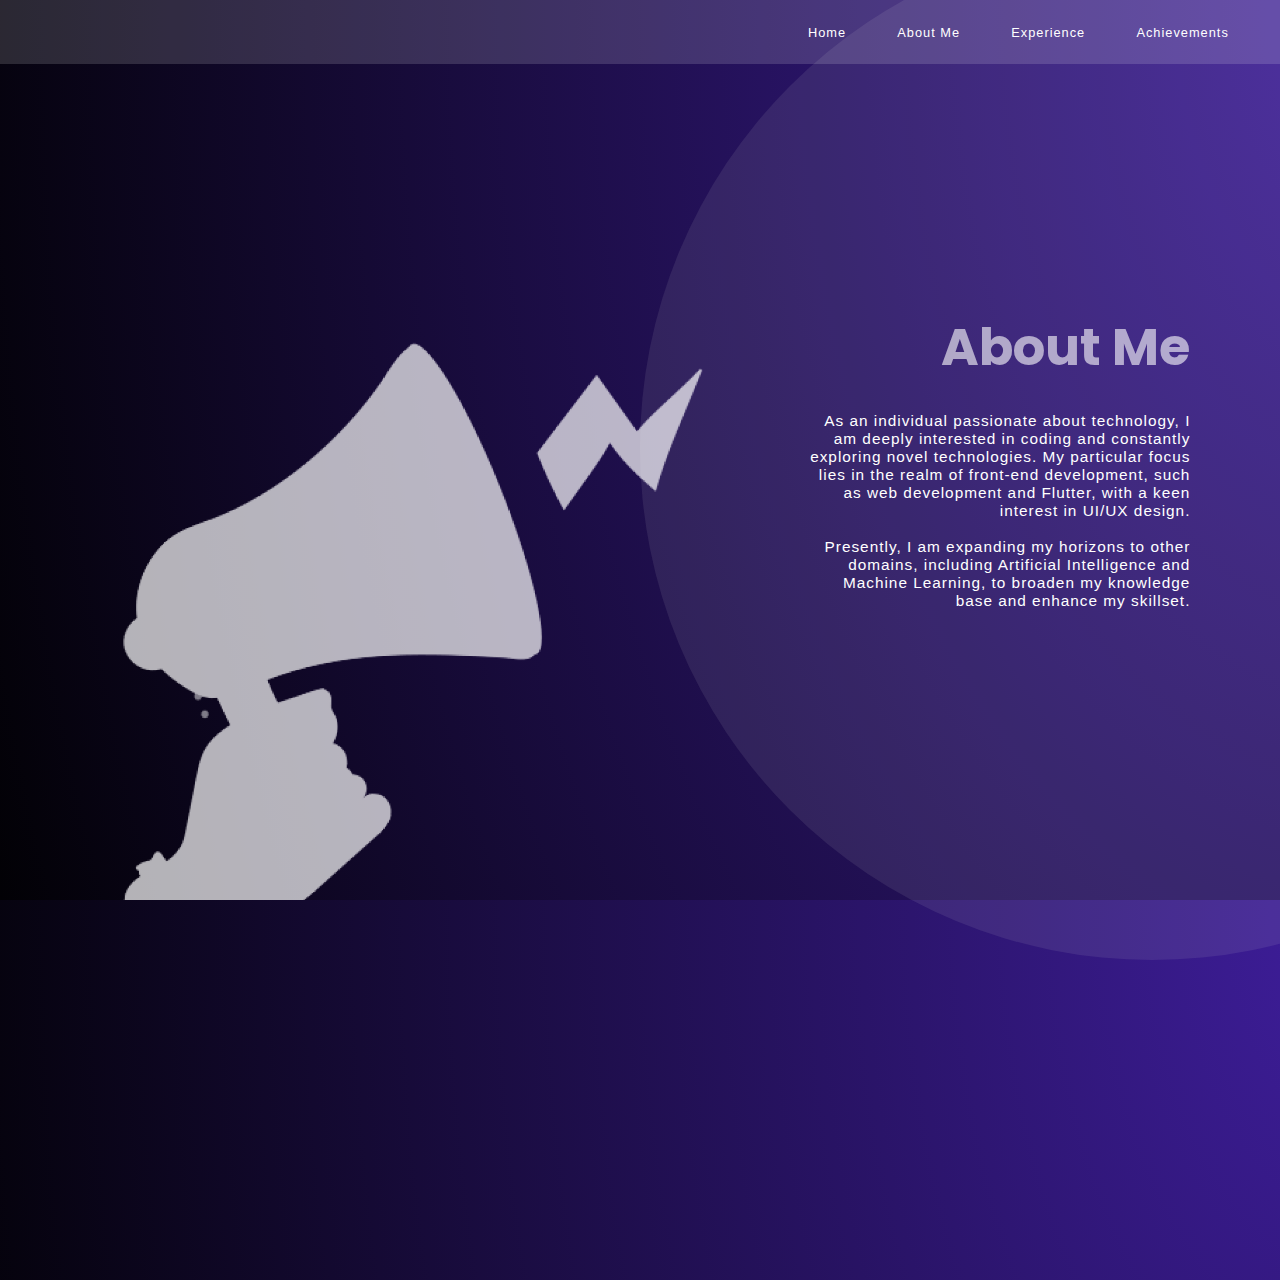
==== aboutme.html @ 9cb339b5 "first commit" ====
<!DOCTYPE html>
<html lang="en">
<head>
    <meta charset="UTF-8">
    <meta http-equiv="X-UA-Compatible" content="IE=edge">
    <meta name="viewport" content="width=device-width, initial-scale=1.0">
    <title>PortFolio - About Me</title>
    <link rel="preconnect" href="https://fonts.googleapis.com">
    <link rel="preconnect" href="https://fonts.gstatic.com" crossorigin>
    <link href="https://fonts.googleapis.com/css2?family=Poppins:wght@400;500;600;700;800;900&display=swap" rel="stylesheet">
    <link rel="stylesheet" href="navbar.css">
    <link rel="stylesheet" href="aboutme.css">
</head>
<body>
    <header class='nav'>
        <ul class='nav-ul'>
          <li><a href='index.html'>Home</a></li>
          <li><a href='aboutme.html'>About Me</a></li>
          
          <li><a href='experience.html'>Experience</a></li>
          <li><a href='achievements.html'>Achievements</a></li>
        </ul>
    </header>
    <div class="circle1"></div>
      <img id="speaker" src="assets/speaker.png" alt="speaker">
      <div class="parent">
        <div class="child">
          <h1>About Me</h1>
          <p>
            As an individual passionate about technology, I am deeply interested
            in coding and constantly exploring novel technologies. My particular
            focus lies in the realm of front-end development, such as web
            development and Flutter, with a keen interest in UI/UX design.
            <br/><br/>
            Presently, I am expanding my horizons to other domains, including
            Artificial Intelligence and Machine Learning, to broaden my
            knowledge base and enhance my skillset.
          </p>
        </div>
    </div>
</body>
</html>
---- navbar.css ----
.nav {
    width: 100vw;
    height: 5vw;
    background: rgba(255, 255, 255, 0.15);
    display: flex;
    justify-content: flex-end;
    position: sticky;
  }

.nav-ul {
    width: 50vw;
    height: 5vw;
    display: flex;
    justify-content: flex-end;
    list-style-type: none;
    margin: 0 2vw;
}

.nav-ul li {
    width: fit-content;
    height: 100%;
    padding: 0 2vw;
    display: flex;
    flex-direction: column;
    justify-content: center;
    transition: .4s;
}

.nav-ul li:hover {
    background-color: rgba(255, 255, 255, 0.3);
    cursor: pointer;
}

a {
    text-decoration: none;
    color: white;
    font-family: 'Open Sans', sans-serif;
    font-weight: 400;
    font-size: 1vw;
    letter-spacing: 1px;
}
---- aboutme.css ----
* {
    margin: 0;
    padding: 0;
}

body {
    background: radial-gradient(
    118.29% 283.09% at 106.71% 0%,
    #3f1e9d 0%,
    #000000 100%
  );
  height: 100vh;
  width: 100vw;
  overflow: hidden;
}

.circle1 {
  border-radius: 50%;
  background: rgba(217, 217, 217, 0.1);
  height: 80vw;
  width: 80vw;
  position: absolute;
  top: -5vw;
  left: 50vw;
  z-index: -1;

  animation-name: animation2;
  animation-duration: 2s;
  animation-timing-function:  ease-in-out;
  animation-iteration-count: 1;
}

@keyframes animation2 {
  0% {
    top: -10vw;
    left: 60vw;
  }

  75% {
    top: -2vw;
    left: 45vw;
  }

  100% {
    top: -5vw;
    left: 50vw;
  }
}

#speaker {
  position: absolute;
  width: 55vw;
  height: auto;
  bottom: 0;
  left: 5vw;
  animation-name: speaker;
  animation-duration: 1.5s;
  animation-timing-function:  ease-in-out;
  animation-iteration-count: 1;
}

@keyframes speaker {
  0% {
    opacity: 0;
  }
  100% {
    opacity: 1;
  }
}

.parent {
  width: 100vw;
  height: 95vw;
  display: flex;
  justify-content: flex-end;
}

.child {
  margin-right: 7vw;
  width: 30vw;
  height: 85vh;
  display: flex;
  flex-direction: column;
  justify-content: center;
}

.child h1 {
  width: 100%;
  text-align: end;
  font-family: 'Poppins', sans-serif;
  font-size: 4vw;
  font-weight: 700;
  color: rgba(255, 255, 255, 0.6);
  margin: 2vw 0;
}

.child p {
  width: 100%;
  text-align: end;
  font-family: 'Open Sans', sans-serif;
  font-size: 1.2vw;
  color: white;
  letter-spacing: 1px;
  line-height: 18px;
}
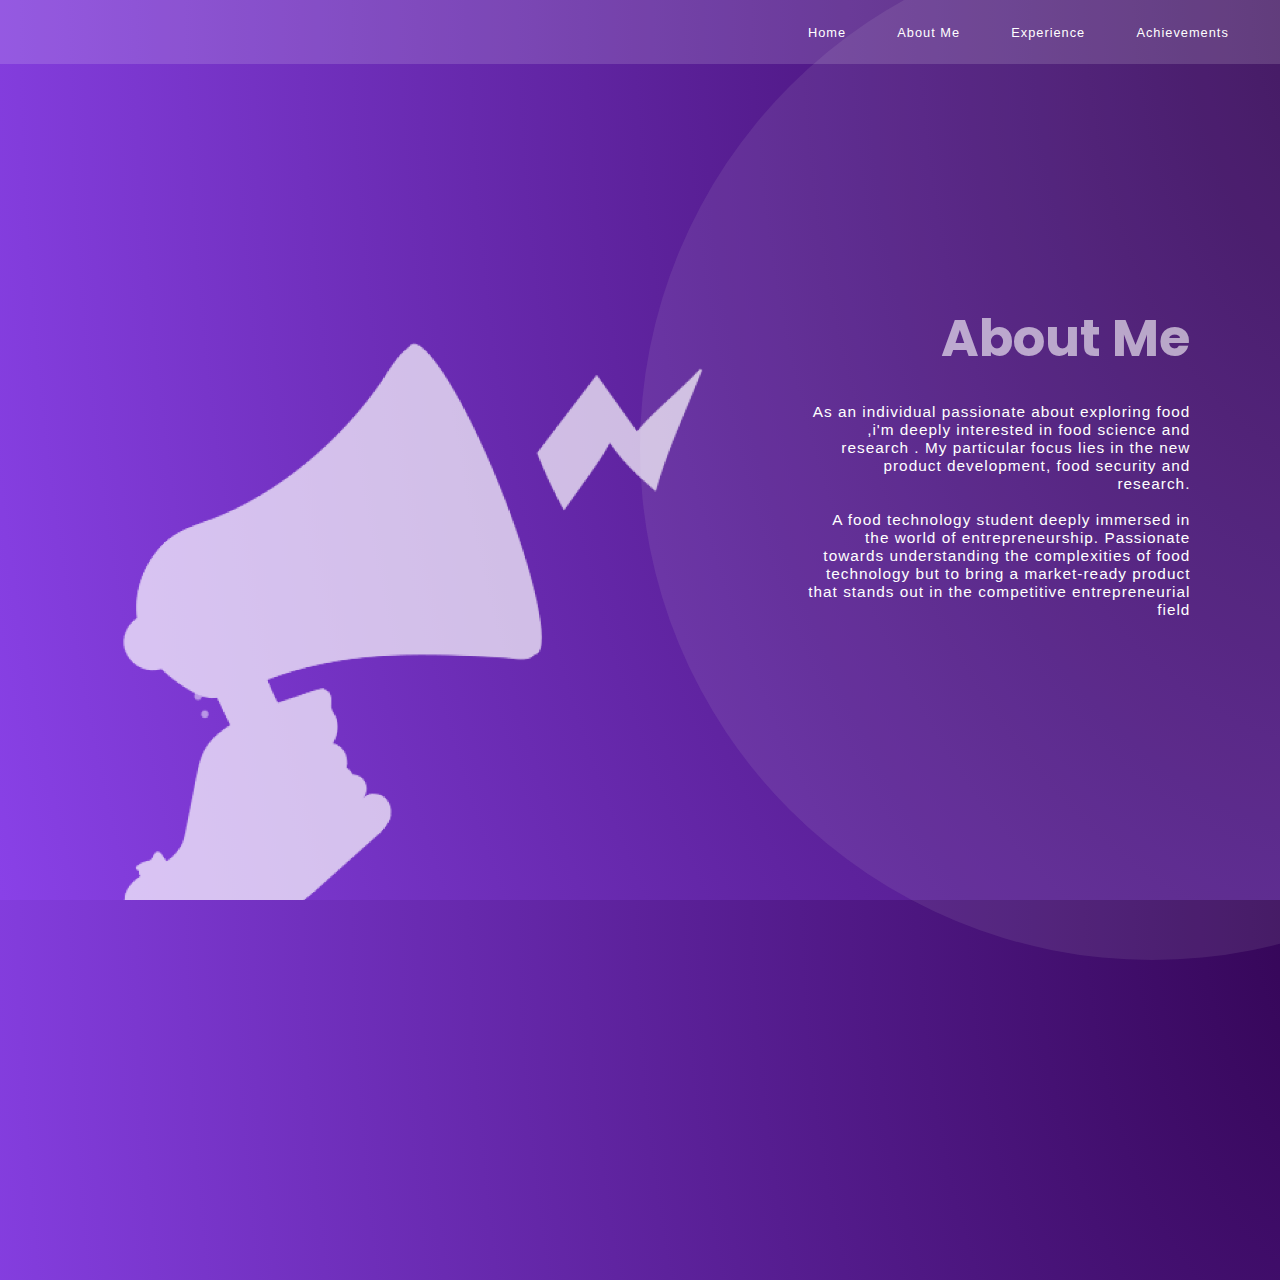
==== commit a45463a6: "commit change" ====
--- a/aboutme.html
+++ b/aboutme.html
@@ -27,15 +27,11 @@
         <div class="child">
           <h1>About Me</h1>
           <p>
-            As an individual passionate about technology, I am deeply interested
-            in coding and constantly exploring novel technologies. My particular
-            focus lies in the realm of front-end development, such as web
-            development and Flutter, with a keen interest in UI/UX design.
+            As an individual passionate about exploring food ,i'm deeply interested
+            in food science and research . My particular
+            focus lies in the new product development, food security and research.
             <br/><br/>
-            Presently, I am expanding my horizons to other domains, including
-            Artificial Intelligence and Machine Learning, to broaden my
-            knowledge base and enhance my skillset.
-          </p>
+            A food technology student deeply immersed in the world of entrepreneurship. Passionate towards understanding the complexities of food technology but to bring a market-ready product that stands out in the competitive entrepreneurial field
         </div>
     </div>
 </body>
--- a/aboutme.css
+++ b/aboutme.css
@@ -6,8 +6,8 @@
 body {
     background: radial-gradient(
     118.29% 283.09% at 106.71% 0%,
-    #3f1e9d 0%,
-    #000000 100%
+    #310351 0%,
+    #8c43ec 100%
   );
   height: 100vh;
   width: 100vw;
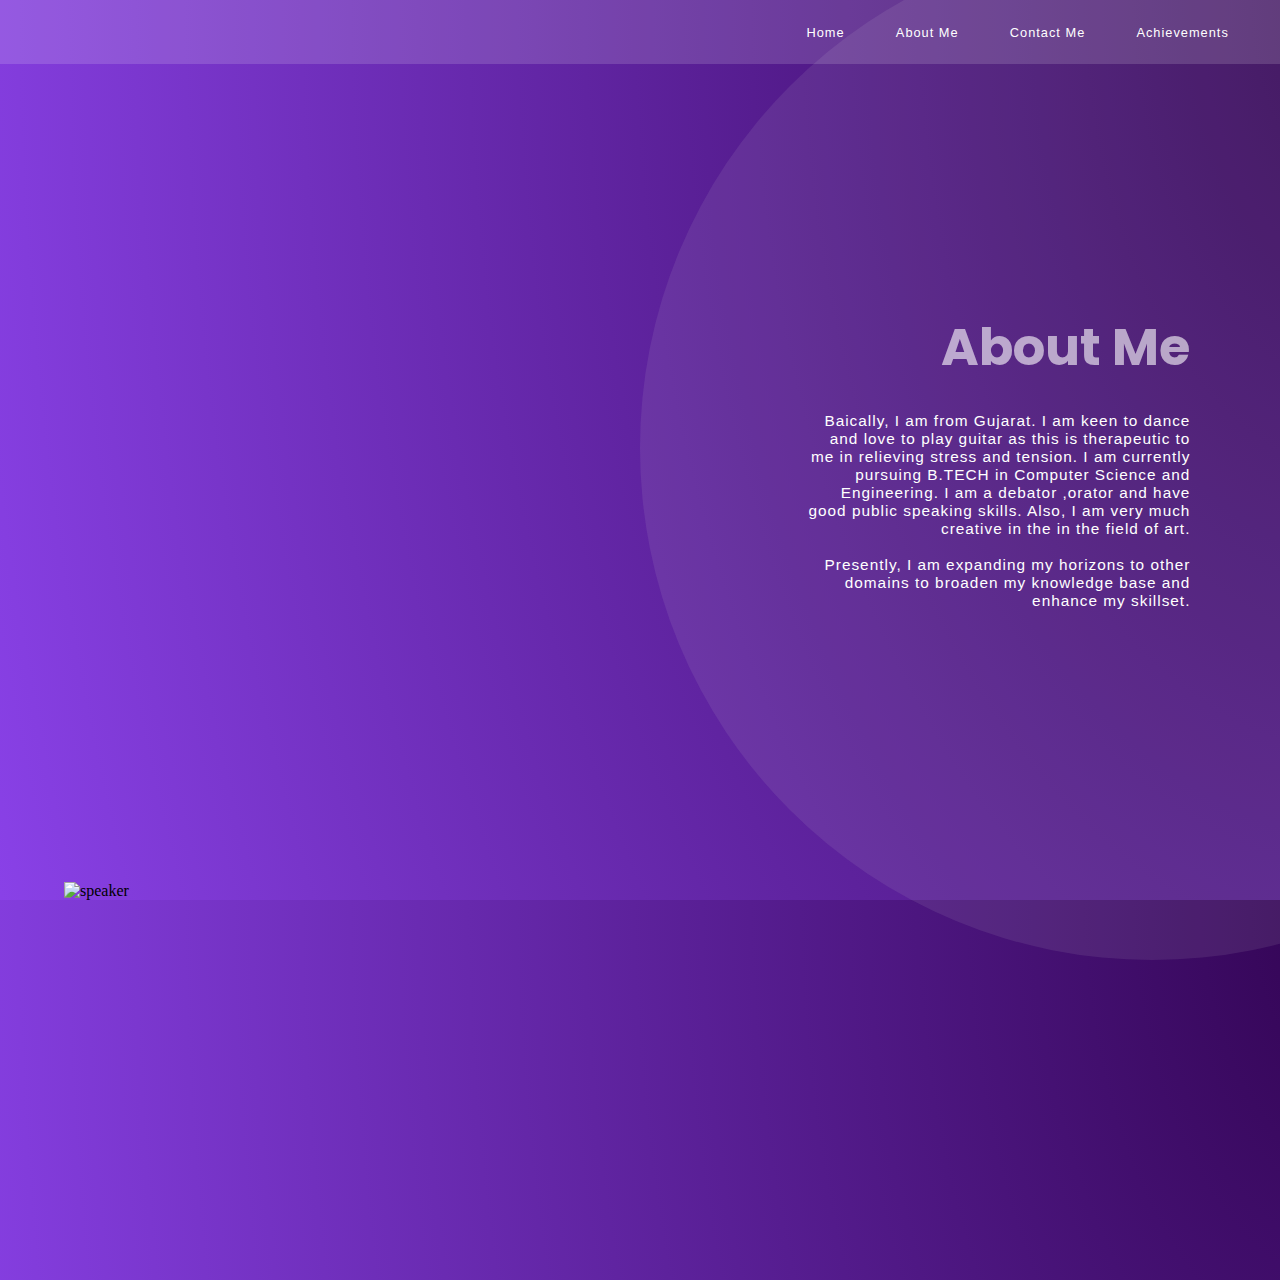
==== commit ec392058: "Update aboutme.html" ====
--- a/aboutme.html
+++ b/aboutme.html
@@ -17,22 +17,25 @@
           <li><a href='index.html'>Home</a></li>
           <li><a href='aboutme.html'>About Me</a></li>
           
-          <li><a href='experience.html'>Experience</a></li>
+          <li><a href='experience.html'>Contact Me</a></li>
           <li><a href='achievements.html'>Achievements</a></li>
         </ul>
     </header>
     <div class="circle1"></div>
-      <img id="speaker" src="assets/speaker.png" alt="speaker">
+      <img id="speaker" src="assets/dev.png" alt="speaker">
       <div class="parent">
         <div class="child">
           <h1>About Me</h1>
           <p>
-            As an individual passionate about exploring food ,i'm deeply interested
-            in food science and research . My particular
-            focus lies in the new product development, food security and research.
+            Baically, I am from Gujarat. I am keen to dance and love to play guitar as this is therapeutic to me
+            in relieving stress and tension. I am currently pursuing B.TECH in Computer Science and Engineering.
+            I am a debator ,orator and have good public speaking skills. Also, I am very much creative in the 
+            in the field of art.
             <br/><br/>
-            A food technology student deeply immersed in the world of entrepreneurship. Passionate towards understanding the complexities of food technology but to bring a market-ready product that stands out in the competitive entrepreneurial field
+            Presently, I am expanding my horizons to other domains to broaden my
+            knowledge base and enhance my skillset.
+          </p>
         </div>
     </div>
 </body>
-</html>+</html>
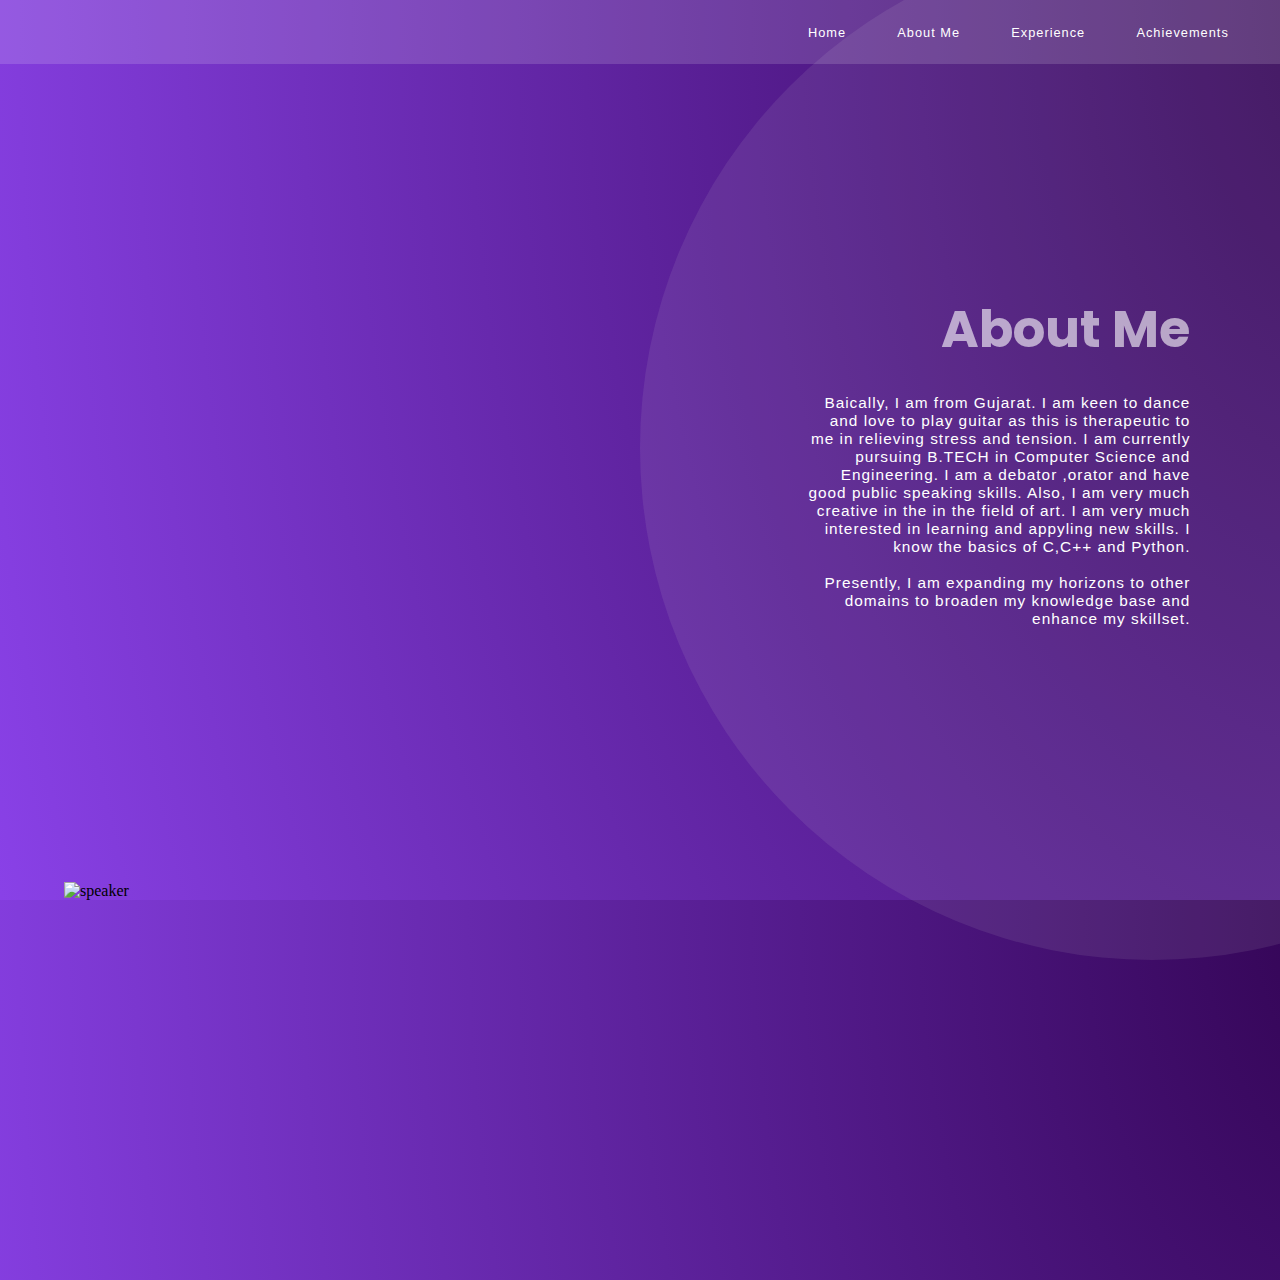
==== commit d2fef755: "Merge acf209206c7ced0ae9694831c03cb727293dad34 into 1266e795bb6234fac189f1065b27a1f218442a17" ====
--- a/aboutme.html
+++ b/aboutme.html
@@ -17,7 +17,7 @@
           <li><a href='index.html'>Home</a></li>
           <li><a href='aboutme.html'>About Me</a></li>
           
-          <li><a href='experience.html'>Contact Me</a></li>
+          <li><a href='experience.html'>Experience</a></li>
           <li><a href='achievements.html'>Achievements</a></li>
         </ul>
     </header>
@@ -27,10 +27,11 @@
         <div class="child">
           <h1>About Me</h1>
           <p>
-            Baically, I am from Gujarat. I am keen to dance and love to play guitar as this is therapeutic to me
+             Baically, I am from Gujarat. I am keen to dance and love to play guitar as this is therapeutic to me
             in relieving stress and tension. I am currently pursuing B.TECH in Computer Science and Engineering.
             I am a debator ,orator and have good public speaking skills. Also, I am very much creative in the 
-            in the field of art.
+            in the field of art. I am very much interested in learning and appyling new skills. I know the basics
+            of C,C++ and Python.
             <br/><br/>
             Presently, I am expanding my horizons to other domains to broaden my
             knowledge base and enhance my skillset.
